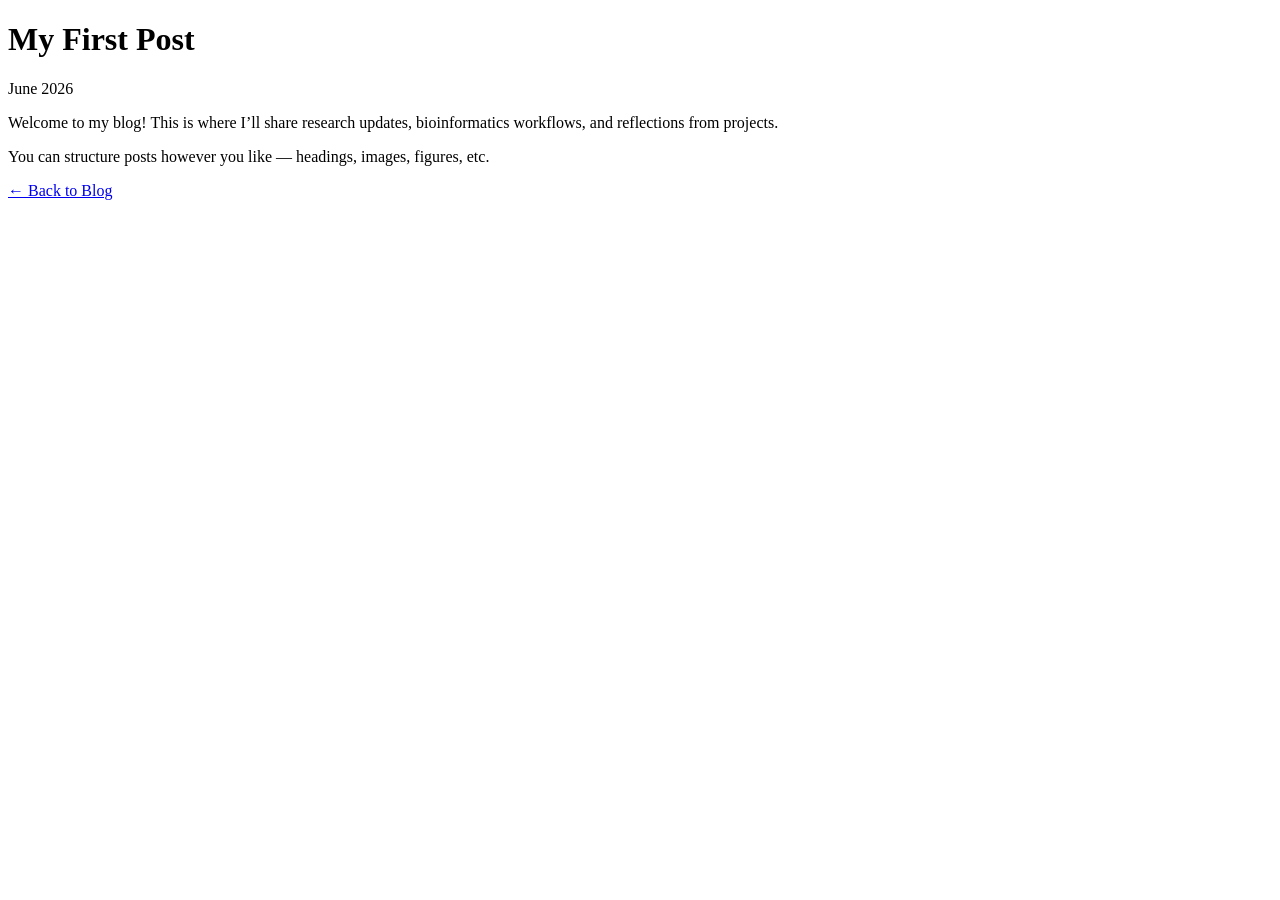
==== blog/post1.html @ 32e05dc0 "add blog" ====
<!DOCTYPE HTML>
<html>
<head>
  <title>My First Post</title>
  <meta charset="utf-8">
  <meta name="viewport" content="width=device-width, initial-scale=1">

  <!-- Link back to your main CSS -->
  <link rel="stylesheet" href="../assets/css/main.css">
</head>

<body>

  <div id="wrapper">

    <header id="header">
      <h1>My First Post</h1>
      <p>June 2026</p>
    </header>

    <div id="main">
      <article>
        <p>
          Welcome to my blog! This is where I’ll share research updates,
          bioinformatics workflows, and reflections from projects.
        </p>

        <p>
          You can structure posts however you like — headings, images,
          figures, etc.
        </p>
      </article>

      <!-- Back link -->
      <p><a href="../index.html#blog">← Back to Blog</a></p>
    </div>

  </div>

</body>
</html>
---- assets/css/main.css ----
@import url(fontawesome-all.min.css);
@import url("https://fonts.googleapis.com/css?family=Source+Sans+Pro:300italic,600italic,300,600");

/*
	Dimension by HTML5 UP
	html5up.net | @ajlkn
	Free for personal and commercial use under the CCA 3.0 license (html5up.net/license)
*/

html, body, div, span, applet, object,
iframe, h1, h2, h3, h4, h5, h6, p, blockquote,
pre, a, abbr, acronym, address, big, cite,
code, del, dfn, em, img, ins, kbd, q, s, samp,
small, strike, strong, sub, sup, tt, var, b,
u, i, center, dl, dt, dd, ol, ul, li, fieldset,
form, label, legend, table, caption, tbody,
tfoot, thead, tr, th, td, article, aside,
canvas, details, embed, figure, figcaption,
footer, header, hgroup, menu, nav, output, ruby,
section, summary, time, mark, audio, video {
	margin: 0;
	padding: 0;
	border: 0;
	font-size: 100%;
	font: inherit;
	vertical-align: baseline;}

article, aside, details, figcaption, figure,
footer, header, hgroup, menu, nav, section {
	display: block;}

body {
	line-height: 1;
}

ol, ul {
	list-style: none;
}

blockquote, q {
	quotes: none;
}

	blockquote:before, blockquote:after, q:before, q:after {
		content: '';
		content: none;
	}

table {
	border-collapse: collapse;
	border-spacing: 0;
}

body {
	-webkit-text-size-adjust: none;
}

mark {
	background-color: transparent;
	color: inherit;
}

input::-moz-focus-inner {
	border: 0;
	padding: 0;
}

input, select, textarea {
	-moz-appearance: none;
	-webkit-appearance: none;
	-ms-appearance: none;
	appearance: none;
}

/* Basic */

	@-ms-viewport {
		width: device-width;
	}

	@media screen and (max-width: 480px) {

		html, body {
			min-width: 320px;
		}

	}

	html {
		box-sizing: border-box;
	}

	*, *:before, *:after {
		box-sizing: inherit;
	}

	body {
		background: #1b1f22;
	}

		body.is-preload *, body.is-preload *:before, body.is-preload *:after {
			-moz-animation: none !important;
			-webkit-animation: none !important;
			-ms-animation: none !important;
			animation: none !important;
			-moz-transition: none !important;
			-webkit-transition: none !important;
			-ms-transition: none !important;
			transition: none !important;
		}

/* Type */

	html {
		font-size: 16pt;
	}

		@media screen and (max-width: 1680px) {

			html {
				font-size: 12pt;
			}

		}

		@media screen and (max-width: 736px) {

			html {
				font-size: 11pt;
			}

		}

		@media screen and (max-width: 360px) {

			html {
				font-size: 10pt;
			}

		}

	body, input, select, textarea {
		color: #ffffff;
		font-family: "Source Sans Pro", sans-serif;
		font-weight: 300;
		font-size: 1rem;
		line-height: 1.65;
	}

	a {
		-moz-transition: color 0.2s ease-in-out, background-color 0.2s ease-in-out, border-bottom-color 0.2s ease-in-out;
		-webkit-transition: color 0.2s ease-in-out, background-color 0.2s ease-in-out, border-bottom-color 0.2s ease-in-out;
		-ms-transition: color 0.2s ease-in-out, background-color 0.2s ease-in-out, border-bottom-color 0.2s ease-in-out;
		transition: color 0.2s ease-in-out, background-color 0.2s ease-in-out, border-bottom-color 0.2s ease-in-out;
		border-bottom: dotted 1px rgba(255, 255, 255, 0.5);
		text-decoration: none;
		color: inherit;
	}

		a:hover {
			border-bottom-color: transparent;
		}

	strong, b {
		color: #ffffff;
		font-weight: 600;
	}

	em, i {
		font-style: italic;
	}

	p {
		margin: 0 0 2rem 0;
	}

	h1, h2, h3, h4, h5, h6 {
		color: #ffffff;
		font-weight: 600;
		line-height: 1.5;
		margin: 0 0 1rem 0;
		text-transform: uppercase;
		letter-spacing: 0.2rem;
	}

		h1 a, h2 a, h3 a, h4 a, h5 a, h6 a {
			color: inherit;
			text-decoration: none;
		}

		h1.major, h2.major, h3.major, h4.major, h5.major, h6.major {
			border-bottom: solid 1px #ffffff;
			width: -moz-max-content;
			width: -webkit-max-content;
			width: -ms-max-content;
			width: max-content;
			padding-bottom: 0.5rem;
			margin: 0 0 2rem 0;
		}

	h1 {
		font-size: 2.25rem;
		line-height: 1.3;
		letter-spacing: 0.5rem;
	}

	h2 {
		font-size: 1.5rem;
		line-height: 1.4;
		letter-spacing: 0.5rem;
	}

	h3 {
		font-size: 1rem;
	}

	h4 {
		font-size: 0.8rem;
	}

	h5 {
		font-size: 0.7rem;
	}

	h6 {
		font-size: 0.6rem;
	}

	@media screen and (max-width: 736px) {

		h1 {
			font-size: 1.75rem;
			line-height: 1.4;
		}

		h2 {
			font-size: 1.25em;
			line-height: 1.5;
		}

	}

	sub {
		font-size: 0.8rem;
		position: relative;
		top: 0.5rem;
	}

	sup {
		font-size: 0.8rem;
		position: relative;
		top: -0.5rem;
	}

	blockquote {
		border-left: solid 4px #ffffff;
		font-style: italic;
		margin: 0 0 2rem 0;
		padding: 0.5rem 0 0.5rem 2rem;
	}

	code {
		background: rgba(255, 255, 255, 0.075);
		border-radius: 4px;
		font-family: "Courier New", monospace;
		font-size: 0.9rem;
		margin: 0 0.25rem;
		padding: 0.25rem 0.65rem;
	}

	pre {
		-webkit-overflow-scrolling: touch;
		font-family: "Courier New", monospace;
		font-size: 0.9rem;
		margin: 0 0 2rem 0;
	}

		pre code {
			display: block;
			line-height: 1.75;
			padding: 1rem 1.5rem;
			overflow-x: auto;
		}

	hr {
		border: 0;
		border-bottom: solid 1px #ffffff;
		margin: 2.75rem 0;
	}

	.align-left {
		text-align: left;
	}

	.align-center {
		text-align: center;
	}

	.align-right {
		text-align: right;
	}

/* Form */

	form {
		margin: 0 0 2rem 0;
	}

		form > :last-child {
			margin-bottom: 0;
		}

		form > .fields {
			display: -moz-flex;
			display: -webkit-flex;
			display: -ms-flex;
			display: flex;
			-moz-flex-wrap: wrap;
			-webkit-flex-wrap: wrap;
			-ms-flex-wrap: wrap;
			flex-wrap: wrap;
			width: calc(100% + 3rem);
			margin: -1.5rem 0 2rem -1.5rem;
		}

			form > .fields > .field {
				-moz-flex-grow: 0;
				-webkit-flex-grow: 0;
				-ms-flex-grow: 0;
				flex-grow: 0;
				-moz-flex-shrink: 0;
				-webkit-flex-shrink: 0;
				-ms-flex-shrink: 0;
				flex-shrink: 0;
				padding: 1.5rem 0 0 1.5rem;
				width: calc(100% - 1.5rem);
			}

				form > .fields > .field.half {
					width: calc(50% - 0.75rem);
				}

				form > .fields > .field.third {
					width: calc(100%/3 - 0.5rem);
				}

				form > .fields > .field.quarter {
					width: calc(25% - 0.375rem);
				}

		@media screen and (max-width: 480px) {

			form > .fields {
				width: calc(100% + 3rem);
				margin: -1.5rem 0 2rem -1.5rem;
			}

				form > .fields > .field {
					padding: 1.5rem 0 0 1.5rem;
					width: calc(100% - 1.5rem);
				}

					form > .fields > .field.half {
						width: calc(100% - 1.5rem);
					}

					form > .fields > .field.third {
						width: calc(100% - 1.5rem);
					}

					form > .fields > .field.quarter {
						width: calc(100% - 1.5rem);
					}

		}

	label {
		color: #ffffff;
		display: block;
		font-size: 0.8rem;
		font-weight: 300;
		letter-spacing: 0.2rem;
		line-height: 1.5;
		margin: 0 0 1rem 0;
		text-transform: uppercase;
	}

	input[type="text"],
	input[type="password"],
	input[type="email"],
	input[type="tel"],
	select,
	textarea {
		-moz-appearance: none;
		-webkit-appearance: none;
		-ms-appearance: none;
		appearance: none;
		-moz-transition: border-color 0.2s ease-in-out, box-shadow 0.2s ease-in-out, background-color 0.2s ease-in-out;
		-webkit-transition: border-color 0.2s ease-in-out, box-shadow 0.2s ease-in-out, background-color 0.2s ease-in-out;
		-ms-transition: border-color 0.2s ease-in-out, box-shadow 0.2s ease-in-out, background-color 0.2s ease-in-out;
		transition: border-color 0.2s ease-in-out, box-shadow 0.2s ease-in-out, background-color 0.2s ease-in-out;
		background-color: transparent;
		border-radius: 4px;
		border: solid 1px #ffffff;
		color: inherit;
		display: block;
		outline: 0;
		padding: 0 1rem;
		text-decoration: none;
		width: 100%;
	}

		input[type="text"]:invalid,
		input[type="password"]:invalid,
		input[type="email"]:invalid,
		input[type="tel"]:invalid,
		select:invalid,
		textarea:invalid {
			box-shadow: none;
		}

		input[type="text"]:focus,
		input[type="password"]:focus,
		input[type="email"]:focus,
		input[type="tel"]:focus,
		select:focus,
		textarea:focus {
			background: rgba(255, 255, 255, 0.075);
			border-color: #ffffff;
			box-shadow: 0 0 0 1px #ffffff;
		}

	select {
		background-image: url("data:image/svg+xml;charset=utf8,%3Csvg xmlns='http://www.w3.org/2000/svg' width='40' height='40' preserveAspectRatio='none' viewBox='0 0 40 40'%3E%3Cpath d='M9.4,12.3l10.4,10.4l10.4-10.4c0.2-0.2,0.5-0.4,0.9-0.4c0.3,0,0.6,0.1,0.9,0.4l3.3,3.3c0.2,0.2,0.4,0.5,0.4,0.9 c0,0.4-0.1,0.6-0.4,0.9L20.7,31.9c-0.2,0.2-0.5,0.4-0.9,0.4c-0.3,0-0.6-0.1-0.9-0.4L4.3,17.3c-0.2-0.2-0.4-0.5-0.4-0.9 c0-0.4,0.1-0.6,0.4-0.9l3.3-3.3c0.2-0.2,0.5-0.4,0.9-0.4S9.1,12.1,9.4,12.3z' fill='%23ffffff' /%3E%3C/svg%3E");
		background-size: 1.25rem;
		background-repeat: no-repeat;
		background-position: calc(100% - 1rem) center;
		height: 2.75rem;
		padding-right: 2.75rem;
		text-overflow: ellipsis;
	}

		select option {
			color: #ffffff;
			background: #1b1f22;
		}

		select:focus::-ms-value {
			background-color: transparent;
		}

		select::-ms-expand {
			display: none;
		}

	input[type="text"],
	input[type="password"],
	input[type="email"],
	select {
		height: 2.75rem;
	}

	textarea {
		padding: 0.75rem 1rem;
	}

	input[type="checkbox"],
	input[type="radio"] {
		-moz-appearance: none;
		-webkit-appearance: none;
		-ms-appearance: none;
		appearance: none;
		display: block;
		float: left;
		margin-right: -2rem;
		opacity: 0;
		width: 1rem;
		z-index: -1;
	}

		input[type="checkbox"] + label,
		input[type="radio"] + label {
			text-decoration: none;
			-moz-user-select: none;
			-webkit-user-select: none;
			-ms-user-select: none;
			user-select: none;
			color: #ffffff;
			cursor: pointer;
			display: inline-block;
			font-size: 0.8rem;
			font-weight: 300;
			margin: 0 0 0.5rem 0;
			padding-left: 2.65rem;
			padding-right: 0.75rem;
			position: relative;
		}

			input[type="checkbox"] + label:before,
			input[type="radio"] + label:before {
				-moz-osx-font-smoothing: grayscale;
				-webkit-font-smoothing: antialiased;
				display: inline-block;
				font-style: normal;
				font-variant: normal;
				text-rendering: auto;
				line-height: 1;
				text-transform: none !important;
				font-family: 'Font Awesome 5 Free';
				font-weight: 900;
			}

			input[type="checkbox"] + label:before,
			input[type="radio"] + label:before {
				-moz-transition: border-color 0.2s ease-in-out, box-shadow 0.2s ease-in-out, background-color 0.2s ease-in-out;
				-webkit-transition: border-color 0.2s ease-in-out, box-shadow 0.2s ease-in-out, background-color 0.2s ease-in-out;
				-ms-transition: border-color 0.2s ease-in-out, box-shadow 0.2s ease-in-out, background-color 0.2s ease-in-out;
				transition: border-color 0.2s ease-in-out, box-shadow 0.2s ease-in-out, background-color 0.2s ease-in-out;
				border-radius: 4px;
				border: solid 1px #ffffff;
				content: '';
				display: inline-block;
				height: 1.65rem;
				left: 0;
				line-height: 1.65rem;
				position: absolute;
				text-align: center;
				top: -0.15rem;
				width: 1.65rem;
			}

		input[type="checkbox"]:checked + label:before,
		input[type="radio"]:checked + label:before {
			background: #ffffff !important;
			border-color: #ffffff !important;
			color: #1b1f22;
			content: '\f00c';
		}

		input[type="checkbox"]:focus + label:before,
		input[type="radio"]:focus + label:before {
			background: rgba(255, 255, 255, 0.075);
			border-color: #ffffff;
			box-shadow: 0 0 0 1px #ffffff;
		}

	input[type="checkbox"] + label:before {
		border-radius: 4px;
	}

	input[type="radio"] + label:before {
		border-radius: 100%;
	}

	::-webkit-input-placeholder {
		color: rgba(255, 255, 255, 0.5) !important;
		opacity: 1.0;
	}

	:-moz-placeholder {
		color: rgba(255, 255, 255, 0.5) !important;
		opacity: 1.0;
	}

	::-moz-placeholder {
		color: rgba(255, 255, 255, 0.5) !important;
		opacity: 1.0;
	}

	:-ms-input-placeholder {
		color: rgba(255, 255, 255, 0.5) !important;
		opacity: 1.0;
	}

	.formerize-placeholder {
		color: rgba(255, 255, 255, 0.5) !important;
		opacity: 1.0;
	}

/* Box */

	.box {
		border-radius: 4px;
		border: solid 1px #ffffff;
		margin-bottom: 2rem;
		padding: 1.5em;
	}

		.box > :last-child,
		.box > :last-child > :last-child,
		.box > :last-child > :last-child > :last-child {
			margin-bottom: 0;
		}

		.box.alt {
			border: 0;
			border-radius: 0;
			padding: 0;
		}

/* Icon */

	.icon {
		text-decoration: none;
		border-bottom: none;
		position: relative;
	}

		.icon:before {
			-moz-osx-font-smoothing: grayscale;
			-webkit-font-smoothing: antialiased;
			display: inline-block;
			font-style: normal;
			font-variant: normal;
			text-rendering: auto;
			line-height: 1;
			text-transform: none !important;
			font-family: 'Font Awesome 5 Free';
			font-weight: 400;
		}

		.icon > .label {
			display: none;
		}

		.icon:before {
			line-height: inherit;
		}

		.icon.solid:before {
			font-weight: 900;
		}

		.icon.brands:before {
			font-family: 'Font Awesome 5 Brands';
		}

/* Image */

	.image {
		border-radius: 4px;
		border: 0;
		display: inline-block;
		position: relative;
	}

		.image:before {
			pointer-events: none;
			background-image: url("../../images/overlay.png");
			background-color: rgba(19, 21, 25, 0.5);
			border-radius: 4px;
			content: '';
			display: block;
			height: 100%;
			left: 0;
			opacity: 0.5;
			position: absolute;
			top: 0;
			width: 100%;
		}

		.image img {
			border-radius: 4px;
			display: block;
		}

		.image.left, .image.right {
			max-width: 40%;
		}

			.image.left img, .image.right img {
				width: 100%;
			}

		.image.left {
			float: left;
			padding: 0 1.5em 1em 0;
			top: 0.25em;
		}

		.image.right {
			float: right;
			padding: 0 0 1em 1.5em;
			top: 0.25em;
		}

		.image.fit {
			display: block;
			margin: 0 0 2rem 0;
			width: 100%;
		}

			.image.fit img {
				width: 100%;
			}

		.image.main {
			display: block;
			margin: 2.5rem 0;
			width: 100%;
		}

			.image.main img {
				width: 100%;
			}

		@media screen and (max-width: 736px) {

			.image.main {
				margin: 2rem 0;
			}

		}

		@media screen and (max-width: 480px) {

			.image.main {
				margin: 1.5rem 0;
			}

		}

/* List */

	ol {
		list-style: decimal;
		margin: 0 0 2rem 0;
		padding-left: 1.25em;
	}

		ol li {
			padding-left: 0.25em;
		}

	ul {
		list-style: disc;
		margin: 0 0 2rem 0;
		padding-left: 1em;
	}

		ul li {
			padding-left: 0.5em;
		}

		ul.alt {
			list-style: none;
			padding-left: 0;
		}

			ul.alt li {
				border-top: solid 1px #ffffff;
				padding: 0.5em 0;
			}

				ul.alt li:first-child {
					border-top: 0;
					padding-top: 0;
				}

	dl {
		margin: 0 0 2rem 0;
	}

		dl dt {
			display: block;
			font-weight: 600;
			margin: 0 0 1rem 0;
		}

		dl dd {
			margin-left: 2rem;
		}

/* Actions */

	ul.actions {
		display: -moz-flex;
		display: -webkit-flex;
		display: -ms-flex;
		display: flex;
		cursor: default;
		list-style: none;
		margin-left: -1rem;
		padding-left: 0;
	}

		ul.actions li {
			padding: 0 0 0 1rem;
			vertical-align: middle;
		}

		ul.actions.special {
			-moz-justify-content: center;
			-webkit-justify-content: center;
			-ms-justify-content: center;
			justify-content: center;
			width: 100%;
			margin-left: 0;
		}

			ul.actions.special li:first-child {
				padding-left: 0;
			}

		ul.actions.stacked {
			-moz-flex-direction: column;
			-webkit-flex-direction: column;
			-ms-flex-direction: column;
			flex-direction: column;
			margin-left: 0;
		}

			ul.actions.stacked li {
				padding: 1.3rem 0 0 0;
			}

				ul.actions.stacked li:first-child {
					padding-top: 0;
				}

		ul.actions.fit {
			width: calc(100% + 1rem);
		}

			ul.actions.fit li {
				-moz-flex-grow: 1;
				-webkit-flex-grow: 1;
				-ms-flex-grow: 1;
				flex-grow: 1;
				-moz-flex-shrink: 1;
				-webkit-flex-shrink: 1;
				-ms-flex-shrink: 1;
				flex-shrink: 1;
				width: 100%;
			}

				ul.actions.fit li > * {
					width: 100%;
				}

			ul.actions.fit.stacked {
				width: 100%;
			}

		@media screen and (max-width: 480px) {

			ul.actions:not(.fixed) {
				-moz-flex-direction: column;
				-webkit-flex-direction: column;
				-ms-flex-direction: column;
				flex-direction: column;
				margin-left: 0;
				width: 100% !important;
			}

				ul.actions:not(.fixed) li {
					-moz-flex-grow: 1;
					-webkit-flex-grow: 1;
					-ms-flex-grow: 1;
					flex-grow: 1;
					-moz-flex-shrink: 1;
					-webkit-flex-shrink: 1;
					-ms-flex-shrink: 1;
					flex-shrink: 1;
					padding: 1rem 0 0 0;
					text-align: center;
					width: 100%;
				}

					ul.actions:not(.fixed) li > * {
						width: 100%;
					}

					ul.actions:not(.fixed) li:first-child {
						padding-top: 0;
					}

					ul.actions:not(.fixed) li input[type="submit"],
					ul.actions:not(.fixed) li input[type="reset"],
					ul.actions:not(.fixed) li input[type="button"],
					ul.actions:not(.fixed) li button,
					ul.actions:not(.fixed) li .button {
						width: 100%;
					}

						ul.actions:not(.fixed) li input[type="submit"].icon:before,
						ul.actions:not(.fixed) li input[type="reset"].icon:before,
						ul.actions:not(.fixed) li input[type="button"].icon:before,
						ul.actions:not(.fixed) li button.icon:before,
						ul.actions:not(.fixed) li .button.icon:before {
							margin-left: -0.5em;
						}

		}

/* Icons */

	ul.icons {
		cursor: default;
		list-style: none;
		padding-left: 0;
	}

		ul.icons li {
			display: inline-block;
			padding: 0 0.75em 0 0;
		}

			ul.icons li:last-child {
				padding-right: 0;
			}

			ul.icons li a {
				border-radius: 100%;
				box-shadow: inset 0 0 0 1px #ffffff;
				display: inline-block;
				height: 2.25rem;
				line-height: 2.25rem;
				text-align: center;
				width: 2.25rem;
			}

				ul.icons li a:hover {
					background-color: rgba(255, 255, 255, 0.075);
				}

				ul.icons li a:active {
					background-color: rgba(255, 255, 255, 0.175);
				}

/* Table */

	.table-wrapper {
		-webkit-overflow-scrolling: touch;
		overflow-x: auto;
	}

	table {
		margin: 0 0 2rem 0;
		width: 100%;
	}

		table tbody tr {
			border: solid 1px #ffffff;
			border-left: 0;
			border-right: 0;
		}

			table tbody tr:nth-child(2n + 1) {
				background-color: rgba(255, 255, 255, 0.075);
			}

		table td {
			padding: 0.75em 0.75em;
		}

		table th {
			color: #ffffff;
			font-size: 0.9em;
			font-weight: 600;
			padding: 0 0.75em 0.75em 0.75em;
			text-align: left;
		}

		table thead {
			border-bottom: solid 2px #ffffff;
		}

		table tfoot {
			border-top: solid 2px #ffffff;
		}

		table.alt {
			border-collapse: separate;
		}

			table.alt tbody tr td {
				border: solid 1px #ffffff;
				border-left-width: 0;
				border-top-width: 0;
			}

				table.alt tbody tr td:first-child {
					border-left-width: 1px;
				}

			table.alt tbody tr:first-child td {
				border-top-width: 1px;
			}

			table.alt thead {
				border-bottom: 0;
			}

			table.alt tfoot {
				border-top: 0;
			}

/* Button */

	input[type="submit"],
	input[type="reset"],
	input[type="button"],
	button,
	.button {
		-moz-appearance: none;
		-webkit-appearance: none;
		-ms-appearance: none;
		appearance: none;
		-moz-transition: background-color 0.2s ease-in-out, color 0.2s ease-in-out;
		-webkit-transition: background-color 0.2s ease-in-out, color 0.2s ease-in-out;
		-ms-transition: background-color 0.2s ease-in-out, color 0.2s ease-in-out;
		transition: background-color 0.2s ease-in-out, color 0.2s ease-in-out;
		background-color: transparent;
		border-radius: 4px;
		border: 0;
		box-shadow: inset 0 0 0 1px #ffffff;
		color: #ffffff !important;
		cursor: pointer;
		display: inline-block;
		font-size: 0.8rem;
		font-weight: 300;
		height: 2.75rem;
		letter-spacing: 0.2rem;
		line-height: 2.75rem;
		outline: 0;
		padding: 0 1.25rem 0 1.35rem;
		text-align: center;
		text-decoration: none;
		text-transform: uppercase;
		white-space: nowrap;
	}

		input[type="submit"]:hover,
		input[type="reset"]:hover,
		input[type="button"]:hover,
		button:hover,
		.button:hover {
			background-color: rgba(255, 255, 255, 0.075);
		}

		input[type="submit"]:active,
		input[type="reset"]:active,
		input[type="button"]:active,
		button:active,
		.button:active {
			background-color: rgba(255, 255, 255, 0.175);
		}

		input[type="submit"].icon:before,
		input[type="reset"].icon:before,
		input[type="button"].icon:before,
		button.icon:before,
		.button.icon:before {
			margin-right: 0.5em;
		}

		input[type="submit"].fit,
		input[type="reset"].fit,
		input[type="button"].fit,
		button.fit,
		.button.fit {
			width: 100%;
		}

		input[type="submit"].small,
		input[type="reset"].small,
		input[type="button"].small,
		button.small,
		.button.small {
			font-size: 0.6rem;
			height: 2.0625rem;
			line-height: 2.0625rem;
		}

		input[type="submit"].primary,
		input[type="reset"].primary,
		input[type="button"].primary,
		button.primary,
		.button.primary {
			background-color: #ffffff;
			color: #1b1f22 !important;
			font-weight: 600;
		}

		input[type="submit"].disabled, input[type="submit"]:disabled,
		input[type="reset"].disabled,
		input[type="reset"]:disabled,
		input[type="button"].disabled,
		input[type="button"]:disabled,
		button.disabled,
		button:disabled,
		.button.disabled,
		.button:disabled {
			pointer-events: none;
			cursor: default;
			opacity: 0.25;
		}

	input[type="submit"],
	input[type="reset"],
	input[type="button"],
	button {
		line-height: calc(2.75rem - 2px);
	}

/* BG */

	#bg {
		-moz-transform: scale(1.0);
		-webkit-transform: scale(1.0);
		-ms-transform: scale(1.0);
		transform: scale(1.0);
		-webkit-backface-visibility: hidden;
		position: fixed;
		top: 0;
		left: 0;
		width: 100%;
		height: 100vh;
		z-index: 1;
	}

		#bg:before, #bg:after {
			content: '';
			display: block;
			position: absolute;
			top: 0;
			left: 0;
			width: 100%;
			height: 100%;
		}

		#bg:before {
			-moz-transition: background-color 2.5s ease-in-out;
			-webkit-transition: background-color 2.5s ease-in-out;
			-ms-transition: background-color 2.5s ease-in-out;
			transition: background-color 2.5s ease-in-out;
			-moz-transition-delay: 0.75s;
			-webkit-transition-delay: 0.75s;
			-ms-transition-delay: 0.75s;
			transition-delay: 0.75s;
			background-image: linear-gradient(to top, rgba(19, 21, 25, 0.5), rgba(19, 21, 25, 0.5)), url("../../images/overlay.png");
			background-size: auto, 256px 256px;
			background-position: center, center;
			background-repeat: no-repeat, repeat;
			z-index: 2;
		}

		#bg:after {
			-moz-transform: scale(1.125);
			-webkit-transform: scale(1.125);
			-ms-transform: scale(1.125);
			transform: scale(1.125);
			-moz-transition: -moz-transform 0.325s ease-in-out, -moz-filter 0.325s ease-in-out;
			-webkit-transition: -webkit-transform 0.325s ease-in-out, -webkit-filter 0.325s ease-in-out;
			-ms-transition: -ms-transform 0.325s ease-in-out, -ms-filter 0.325s ease-in-out;
			transition: transform 0.325s ease-in-out, filter 0.325s ease-in-out;
			background-image: url("../../images/bg.jpg");
			background-position: center;
			background-size: cover;
			background-repeat: no-repeat;
			z-index: 1;
		}

		body.is-article-visible #bg:after {
			-moz-transform: scale(1.0825);
			-webkit-transform: scale(1.0825);
			-ms-transform: scale(1.0825);
			transform: scale(1.0825);
			-moz-filter: blur(0.2rem);
			-webkit-filter: blur(0.2rem);
			-ms-filter: blur(0.2rem);
			filter: blur(0.2rem);
		}

		body.is-preload #bg:before {
			background-color: #000000;
		}

/* Wrapper */

	#wrapper {
		display: -moz-flex;
		display: -webkit-flex;
		display: -ms-flex;
		display: flex;
		-moz-flex-direction: column;
		-webkit-flex-direction: column;
		-ms-flex-direction: column;
		flex-direction: column;
		-moz-align-items: center;
		-webkit-align-items: center;
		-ms-align-items: center;
		align-items: center;
		-moz-justify-content: space-between;
		-webkit-justify-content: space-between;
		-ms-justify-content: space-between;
		justify-content: space-between;
		position: relative;
		min-height: 100vh;
		width: 100%;
		padding: 4rem 2rem;
		z-index: 3;
	}

		#wrapper:before {
			content: '';
			display: block;
		}

		@media screen and (max-width: 1680px) {

			#wrapper {
				padding: 3rem 2rem;
			}

		}

		@media screen and (max-width: 736px) {

			#wrapper {
				padding: 2rem 1rem;
			}

		}

		@media screen and (max-width: 480px) {

			#wrapper {
				padding: 1rem;
			}

		}

/* Header */

	#header {
		display: -moz-flex;
		display: -webkit-flex;
		display: -ms-flex;
		display: flex;
		-moz-flex-direction: column;
		-webkit-flex-direction: column;
		-ms-flex-direction: column;
		flex-direction: column;
		-moz-align-items: center;
		-webkit-align-items: center;
		-ms-align-items: center;
		align-items: center;
		-moz-transition: -moz-transform 0.325s ease-in-out, -moz-filter 0.325s ease-in-out, opacity 0.325s ease-in-out;
		-webkit-transition: -webkit-transform 0.325s ease-in-out, -webkit-filter 0.325s ease-in-out, opacity 0.325s ease-in-out;
		-ms-transition: -ms-transform 0.325s ease-in-out, -ms-filter 0.325s ease-in-out, opacity 0.325s ease-in-out;
		transition: transform 0.325s ease-in-out, filter 0.325s ease-in-out, opacity 0.325s ease-in-out;
		background-image: -moz-radial-gradient(rgba(0, 0, 0, 0.25) 25%, rgba(0, 0, 0, 0) 55%);
		background-image: -webkit-radial-gradient(rgba(0, 0, 0, 0.25) 25%, rgba(0, 0, 0, 0) 55%);
		background-image: -ms-radial-gradient(rgba(0, 0, 0, 0.25) 25%, rgba(0, 0, 0, 0) 55%);
		background-image: radial-gradient(rgba(0, 0, 0, 0.25) 25%, rgba(0, 0, 0, 0) 55%);
		max-width: 100%;
		text-align: center;
	}

		#header > * {
			-moz-transition: opacity 0.325s ease-in-out;
			-webkit-transition: opacity 0.325s ease-in-out;
			-ms-transition: opacity 0.325s ease-in-out;
			transition: opacity 0.325s ease-in-out;
			position: relative;
			margin-top: 3.5rem;
		}

			#header > *:before {
				content: '';
				display: block;
				position: absolute;
				top: calc(-3.5rem - 1px);
				left: calc(50% - 1px);
				width: 1px;
				height: calc(3.5rem + 1px);
				background: #ffffff;
			}

		#header > :first-child {
			margin-top: 0;
		}

			#header > :first-child:before {
				display: none;
			}

		#header .logo {
			width: 5.5rem;
			height: 5.5rem;
			line-height: 5.5rem;
			border: solid 1px #ffffff;
			border-radius: 100%;
		}

			#header .logo .icon:before {
				font-size: 2rem;
			}

		#header .content {
			border-style: solid;
			border-color: #ffffff;
			border-top-width: 1px;
			border-bottom-width: 1px;
			max-width: 100%;
		}

			#header .content .inner {
				-moz-transition: max-height 0.75s ease, padding 0.75s ease, opacity 0.325s ease-in-out;
				-webkit-transition: max-height 0.75s ease, padding 0.75s ease, opacity 0.325s ease-in-out;
				-ms-transition: max-height 0.75s ease, padding 0.75s ease, opacity 0.325s ease-in-out;
				transition: max-height 0.75s ease, padding 0.75s ease, opacity 0.325s ease-in-out;
				-moz-transition-delay: 0.25s;
				-webkit-transition-delay: 0.25s;
				-ms-transition-delay: 0.25s;
				transition-delay: 0.25s;
				padding: 3rem 2rem;
				max-height: 40rem;
				overflow: hidden;
			}

				#header .content .inner > :last-child {
					margin-bottom: 0;
				}

			#header .content p {
				text-transform: uppercase;
				letter-spacing: 0.2rem;
				font-size: 0.8rem;
				line-height: 2;
			}

		#header nav ul {
			display: -moz-flex;
			display: -webkit-flex;
			display: -ms-flex;
			display: flex;
			margin-bottom: 0;
			list-style: none;
			padding-left: 0;
			border: solid 1px #ffffff;
			border-radius: 4px;
		}

			#header nav ul li {
				padding-left: 0;
				border-left: solid 1px #ffffff;
			}

				#header nav ul li:first-child {
					border-left: 0;
				}

				#header nav ul li a {
					display: block;
					min-width: 7.5rem;
					height: 2.75rem;
					line-height: 2.75rem;
					padding: 0 1.25rem 0 1.45rem;
					text-transform: uppercase;
					letter-spacing: 0.2rem;
					font-size: 0.8rem;
					border-bottom: 0;
				}

					#header nav ul li a:hover {
						background-color: rgba(255, 255, 255, 0.075);
					}

					#header nav ul li a:active {
						background-color: rgba(255, 255, 255, 0.175);
					}

		#header nav.use-middle:after {
			content: '';
			display: block;
			position: absolute;
			top: 0;
			left: calc(50% - 1px);
			width: 1px;
			height: 100%;
			background: #ffffff;
		}

		#header nav.use-middle ul li.is-middle {
			border-left: 0;
		}

		body.is-article-visible #header {
			-moz-transform: scale(0.95);
			-webkit-transform: scale(0.95);
			-ms-transform: scale(0.95);
			transform: scale(0.95);
			-moz-filter: blur(0.1rem);
			-webkit-filter: blur(0.1rem);
			-ms-filter: blur(0.1rem);
			filter: blur(0.1rem);
			opacity: 0;
		}

		body.is-preload #header {
			-moz-filter: blur(0.125rem);
			-webkit-filter: blur(0.125rem);
			-ms-filter: blur(0.125rem);
			filter: blur(0.125rem);
		}

			body.is-preload #header > * {
				opacity: 0;
			}

			body.is-preload #header .content .inner {
				max-height: 0;
				padding-top: 0;
				padding-bottom: 0;
				opacity: 0;
			}

		@media screen and (max-width: 980px) {

			#header .content p br {
				display: none;
			}

		}

		@media screen and (max-width: 736px) {

			#header > * {
				margin-top: 2rem;
			}

				#header > *:before {
					top: calc(-2rem - 1px);
					height: calc(2rem + 1px);
				}

			#header .logo {
				width: 4.75rem;
				height: 4.75rem;
				line-height: 4.75rem;
			}

				#header .logo .icon:before {
					font-size: 1.75rem;
				}

			#header .content .inner {
				padding: 2.5rem 1rem;
			}

			#header .content p {
				line-height: 1.875;
			}

		}

		@media screen and (max-width: 480px) {

			#header {
				padding: 1.5rem 0;
			}

				#header .content .inner {
					padding: 2.5rem 0;
				}

				#header nav ul {
					-moz-flex-direction: column;
					-webkit-flex-direction: column;
					-ms-flex-direction: column;
					flex-direction: column;
					min-width: 10rem;
					max-width: 100%;
				}

					#header nav ul li {
						border-left: 0;
						border-top: solid 1px #ffffff;
					}

						#header nav ul li:first-child {
							border-top: 0;
						}

						#header nav ul li a {
							height: 3rem;
							line-height: 3rem;
							min-width: 0;
							width: 100%;
						}

				#header nav.use-middle:after {
					display: none;
				}

		}

/* Main */

	#main {
		-moz-flex-grow: 1;
		-webkit-flex-grow: 1;
		-ms-flex-grow: 1;
		flex-grow: 1;
		-moz-flex-shrink: 1;
		-webkit-flex-shrink: 1;
		-ms-flex-shrink: 1;
		flex-shrink: 1;
		display: -moz-flex;
		display: -webkit-flex;
		display: -ms-flex;
		display: flex;
		-moz-align-items: center;
		-webkit-align-items: center;
		-ms-align-items: center;
		align-items: center;
		-moz-justify-content: center;
		-webkit-justify-content: center;
		-ms-justify-content: center;
		justify-content: center;
		-moz-flex-direction: column;
		-webkit-flex-direction: column;
		-ms-flex-direction: column;
		flex-direction: column;
		position: relative;
		max-width: 100%;
		z-index: 3;
	}

		#main article {
			-moz-transform: translateY(0.25rem);
			-webkit-transform: translateY(0.25rem);
			-ms-transform: translateY(0.25rem);
			transform: translateY(0.25rem);
			-moz-transition: opacity 0.325s ease-in-out, -moz-transform 0.325s ease-in-out;
			-webkit-transition: opacity 0.325s ease-in-out, -webkit-transform 0.325s ease-in-out;
			-ms-transition: opacity 0.325s ease-in-out, -ms-transform 0.325s ease-in-out;
			transition: opacity 0.325s ease-in-out, transform 0.325s ease-in-out;
			padding: 4.5rem 2.5rem 1.5rem 2.5rem ;
			position: relative;
			width: 40rem;
			max-width: 100%;
			background-color: rgba(27, 31, 34, 0.85);
			border-radius: 4px;
			opacity: 0;
		}

			#main article.active {
				-moz-transform: translateY(0);
				-webkit-transform: translateY(0);
				-ms-transform: translateY(0);
				transform: translateY(0);
				opacity: 1;
			}

			#main article .close {
				display: block;
				position: absolute;
				top: 0;
				right: 0;
				width: 4rem;
				height: 4rem;
				cursor: pointer;
				text-indent: 4rem;
				overflow: hidden;
				white-space: nowrap;
			}

				#main article .close:before {
					-moz-transition: background-color 0.2s ease-in-out;
					-webkit-transition: background-color 0.2s ease-in-out;
					-ms-transition: background-color 0.2s ease-in-out;
					transition: background-color 0.2s ease-in-out;
					content: '';
					display: block;
					position: absolute;
					top: 0.75rem;
					left: 0.75rem;
					width: 2.5rem;
					height: 2.5rem;
					border-radius: 100%;
					background-position: center;
					background-image: url("data:image/svg+xml;charset=utf8,%3Csvg xmlns='http://www.w3.org/2000/svg' xmlns:xlink='http://www.w3.org/1999/xlink' width='20px' height='20px' viewBox='0 0 20 20' zoomAndPan='disable'%3E%3Cstyle%3Eline %7B stroke: %23ffffff%3B stroke-width: 1%3B %7D%3C/style%3E%3Cline x1='2' y1='2' x2='18' y2='18' /%3E%3Cline x1='18' y1='2' x2='2' y2='18' /%3E%3C/svg%3E");
					background-size: 20px 20px;
					background-repeat: no-repeat;
				}

				#main article .close:hover:before {
					background-color: rgba(255, 255, 255, 0.075);
				}

				#main article .close:active:before {
					background-color: rgba(255, 255, 255, 0.175);
				}

		@media screen and (max-width: 736px) {

			#main article {
				padding: 3.5rem 2rem 0.5rem 2rem ;
			}

				#main article .close:before {
					top: 0.875rem;
					left: 0.875rem;
					width: 2.25rem;
					height: 2.25rem;
					background-size: 14px 14px;
				}

		}

		@media screen and (max-width: 480px) {

			#main article {
				padding: 3rem 1.5rem 0.5rem 1.5rem ;
			}

		}

/* Footer */

	#footer {
		-moz-transition: -moz-transform 0.325s ease-in-out, -moz-filter 0.325s ease-in-out, opacity 0.325s ease-in-out;
		-webkit-transition: -webkit-transform 0.325s ease-in-out, -webkit-filter 0.325s ease-in-out, opacity 0.325s ease-in-out;
		-ms-transition: -ms-transform 0.325s ease-in-out, -ms-filter 0.325s ease-in-out, opacity 0.325s ease-in-out;
		transition: transform 0.325s ease-in-out, filter 0.325s ease-in-out, opacity 0.325s ease-in-out;
		width: 100%;
		max-width: 100%;
		margin-top: 2rem;
		text-align: center;
	}

		#footer .copyright {
			letter-spacing: 0.2rem;
			font-size: 0.6rem;
			opacity: 0.75;
			margin-bottom: 0;
			text-transform: uppercase;
		}

		body.is-article-visible #footer {
			-moz-transform: scale(0.95);
			-webkit-transform: scale(0.95);
			-ms-transform: scale(0.95);
			transform: scale(0.95);
			-moz-filter: blur(0.1rem);
			-webkit-filter: blur(0.1rem);
			-ms-filter: blur(0.1rem);
			filter: blur(0.1rem);
			opacity: 0;
		}

		body.is-preload #footer {
			opacity: 0;
		}
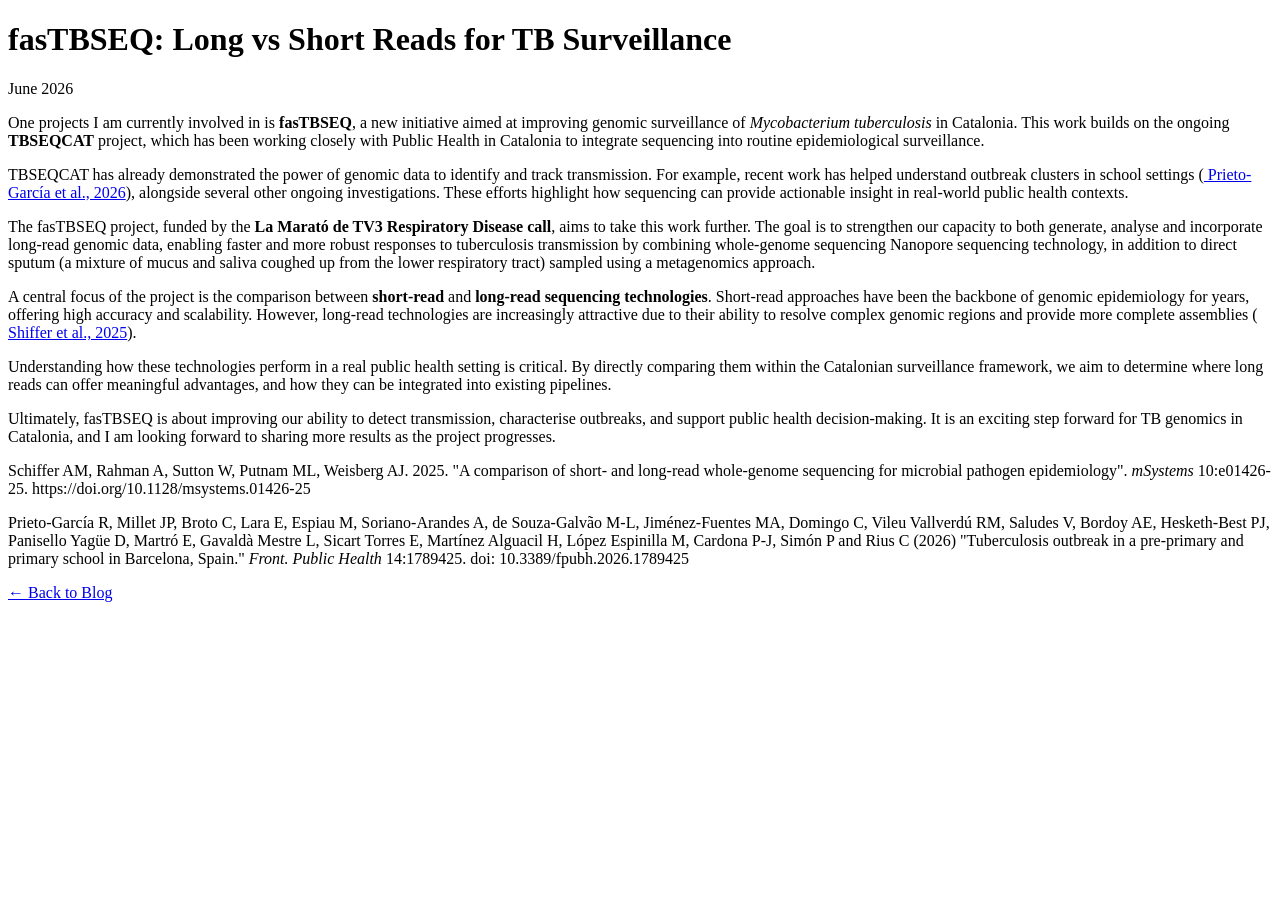
==== commit 98785441: "Add post1" ====
--- a/blog/post1.html
+++ b/blog/post1.html
@@ -1,7 +1,7 @@
 <!DOCTYPE HTML>
 <html>
 <head>
-  <title>My First Post</title>
+  <title>fasTBSEQ: Advancing TB Genomics in Catalonia</title>
   <meta charset="utf-8">
   <meta name="viewport" content="width=device-width, initial-scale=1">
 
@@ -14,21 +14,78 @@
   <div id="wrapper">
 
     <header id="header">
-      <h1>My First Post</h1>
+      <h1>fasTBSEQ: Long vs Short Reads for TB Surveillance</h1>
       <p>June 2026</p>
     </header>
 
     <div id="main">
       <article>
+
         <p>
-          Welcome to my blog! This is where I’ll share research updates,
-          bioinformatics workflows, and reflections from projects.
+          One projects I am currently involved in is <strong>fasTBSEQ</strong>,
+          a new initiative aimed at improving genomic surveillance of 
+          <em>Mycobacterium tuberculosis</em> in Catalonia. This work builds on the ongoing 
+          <strong>TBSEQCAT</strong> project, which has been working closely with Public Health 
+          in Catalonia to integrate sequencing into routine epidemiological surveillance.
         </p>
 
         <p>
-          You can structure posts however you like — headings, images,
-          figures, etc.
+          TBSEQCAT has already demonstrated the power of genomic data to identify and track
+          transmission. For example, recent work has helped understand outbreak clusters in 
+          school settings (<a href="https://doi.org/10.3389/fpubh.2026.1789425" target="_blank">
+          Prieto-García et al., 2026</a>), alongside several other ongoing 
+          investigations. These efforts highlight how sequencing can provide actionable 
+          insight in real-world public health contexts.
         </p>
+
+        <p>
+          The fasTBSEQ project, funded by the <strong>La Marató de TV3 Respiratory Disease 
+          call</strong>, aims to take this work further. The goal is to strengthen our 
+          capacity to both generate, analyse and incorporate long-read genomic data, 
+          enabling faster and more robust responses to tuberculosis transmission by combining
+          whole-genome sequencing Nanopore sequencing technology, in addition to 
+          direct sputum (a mixture of mucus and saliva coughed up from the lower respiratory tract)
+          sampled using a metagenomics approach.
+        </p>
+
+        <p>
+          A central focus of the project is the comparison between 
+          <strong>short-read</strong> and <strong>long-read sequencing technologies</strong>. 
+          Short-read approaches have been the backbone of genomic epidemiology for years, 
+          offering high accuracy and scalability. However, long-read technologies are 
+          increasingly attractive due to their ability to resolve complex genomic regions 
+          and provide more complete assemblies (<a href="https://doi.org/10.1128/msystems.01426-25" target="_blank">
+          Shiffer et al., 2025</a>).
+        </p>
+
+        <p>
+          Understanding how these technologies perform in a real public health setting is 
+          critical. By directly comparing them within the Catalonian surveillance framework, 
+          we aim to determine where long reads can offer meaningful advantages, and how they 
+          can be integrated into existing pipelines.
+        </p>
+
+        <p>
+          Ultimately, fasTBSEQ is about improving our ability to detect transmission, 
+          characterise outbreaks, and support public health decision-making. It is an 
+          exciting step forward for TB genomics in Catalonia, and I am looking forward to 
+          sharing more results as the project progresses.
+        </p>
+
+        <p>
+          Schiffer AM, Rahman A, Sutton W, Putnam ML, Weisberg AJ. 2025. "A comparison of short- and 
+          long-read whole-genome sequencing for microbial pathogen epidemiology". <em>mSystems</em> 10:e01426-25.
+          https://doi.org/10.1128/msystems.01426-25 
+        </p>
+
+        <p>
+          Prieto-García R, Millet JP, Broto C, Lara E, Espiau M, Soriano-Arandes A, de Souza-Galvão M-L, 
+          Jiménez-Fuentes MA, Domingo C, Vileu Vallverdú RM, Saludes V, Bordoy AE, Hesketh-Best PJ, 
+          Panisello Yagüe D, Martró E, Gavaldà Mestre L, Sicart Torres E, Martínez Alguacil H, López 
+          Espinilla M, Cardona P-J, Simón P and Rius C (2026) "Tuberculosis outbreak in a pre-primary 
+          and primary school in Barcelona, Spain." <em>Front. Public Health</em> 14:1789425. doi: 10.3389/fpubh.2026.1789425
+        </p>
+
       </article>
 
       <!-- Back link -->
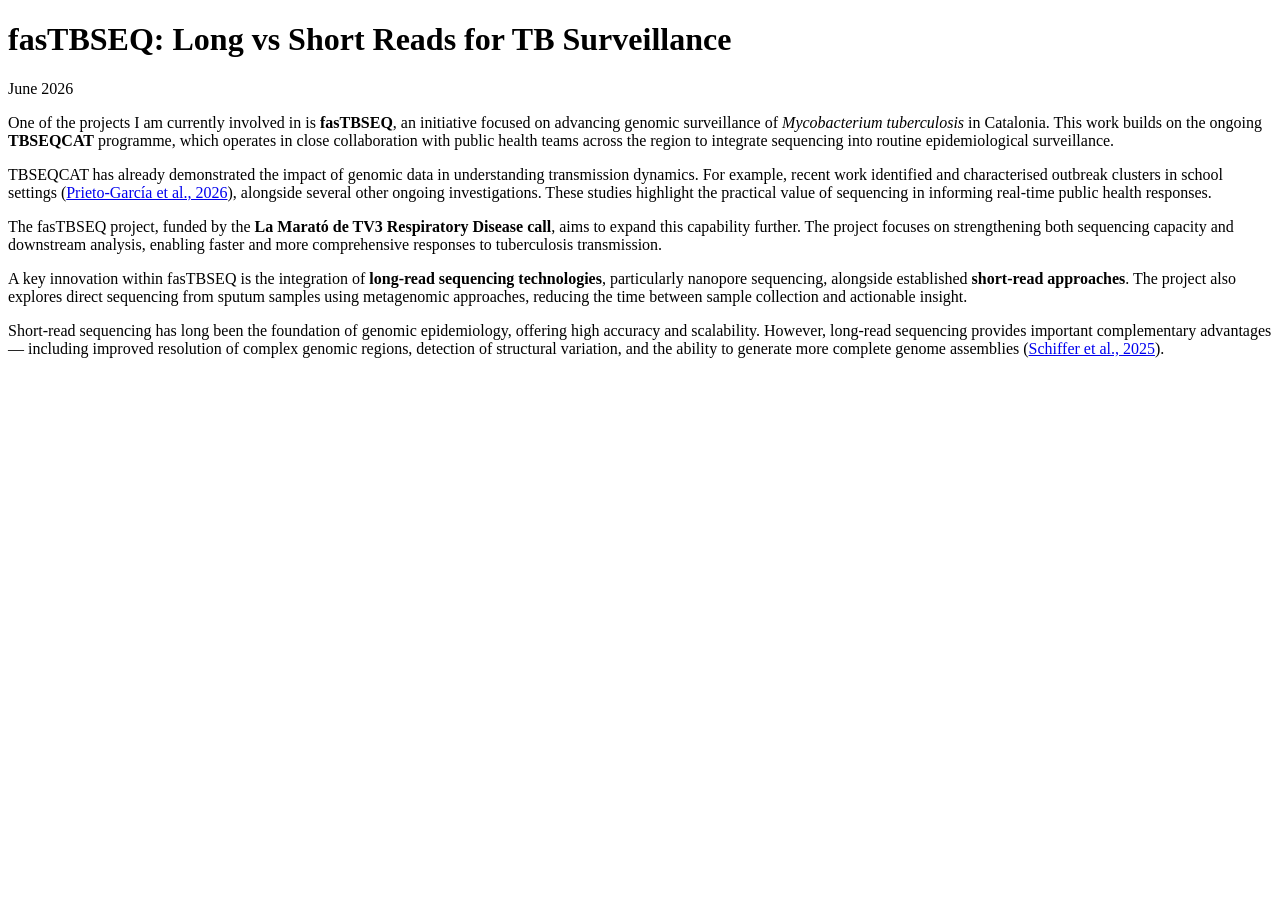
==== commit 3f1bbdb0: "Modify Blog post 1" ====
--- a/blog/post1.html
+++ b/blog/post1.html
@@ -22,77 +22,26 @@
       <article>
 
         <p>
-          One projects I am currently involved in is <strong>fasTBSEQ</strong>,
-          a new initiative aimed at improving genomic surveillance of 
-          <em>Mycobacterium tuberculosis</em> in Catalonia. This work builds on the ongoing 
-          <strong>TBSEQCAT</strong> project, which has been working closely with Public Health 
-          in Catalonia to integrate sequencing into routine epidemiological surveillance.
+          One of the projects I am currently involved in is <strong>fasTBSEQ</strong>, an initiative focused on advancing genomic surveillance of 
+          <em>Mycobacterium tuberculosis</em> in Catalonia. This work builds on the ongoing <strong>TBSEQCAT</strong> programme, which operates in close collaboration with public health teams across the region to integrate sequencing into routine epidemiological surveillance.
         </p>
 
         <p>
-          TBSEQCAT has already demonstrated the power of genomic data to identify and track
-          transmission. For example, recent work has helped understand outbreak clusters in 
-          school settings (<a href="https://doi.org/10.3389/fpubh.2026.1789425" target="_blank">
-          Prieto-García et al., 2026</a>), alongside several other ongoing 
-          investigations. These efforts highlight how sequencing can provide actionable 
-          insight in real-world public health contexts.
+          TBSEQCAT has already demonstrated the impact of genomic data in understanding transmission dynamics. For example, recent work identified and characterised outbreak clusters in school settings 
+          (<a href="https://doi.org/10.3389/fpubh.2026.1789425" target="_blank">Prieto-García et al., 2026</a>), alongside several other ongoing investigations. These studies highlight the practical value of sequencing in informing real-time public health responses.
         </p>
 
         <p>
-          The fasTBSEQ project, funded by the <strong>La Marató de TV3 Respiratory Disease 
-          call</strong>, aims to take this work further. The goal is to strengthen our 
-          capacity to both generate, analyse and incorporate long-read genomic data, 
-          enabling faster and more robust responses to tuberculosis transmission by combining
-          whole-genome sequencing Nanopore sequencing technology, in addition to 
-          direct sputum (a mixture of mucus and saliva coughed up from the lower respiratory tract)
-          sampled using a metagenomics approach.
+          The fasTBSEQ project, funded by the <strong>La Marató de TV3 Respiratory Disease call</strong>, aims to expand this capability further. The project focuses on strengthening both sequencing capacity and downstream analysis, enabling faster and more comprehensive responses to tuberculosis transmission.
         </p>
 
         <p>
-          A central focus of the project is the comparison between 
-          <strong>short-read</strong> and <strong>long-read sequencing technologies</strong>. 
-          Short-read approaches have been the backbone of genomic epidemiology for years, 
-          offering high accuracy and scalability. However, long-read technologies are 
-          increasingly attractive due to their ability to resolve complex genomic regions 
-          and provide more complete assemblies (<a href="https://doi.org/10.1128/msystems.01426-25" target="_blank">
-          Shiffer et al., 2025</a>).
+          A key innovation within fasTBSEQ is the integration of <strong>long-read sequencing technologies</strong>, particularly nanopore sequencing, alongside established <strong>short-read approaches</strong>. The project also explores direct sequencing from sputum samples using metagenomic approaches, reducing the time between sample collection and actionable insight.
         </p>
 
         <p>
-          Understanding how these technologies perform in a real public health setting is 
-          critical. By directly comparing them within the Catalonian surveillance framework, 
-          we aim to determine where long reads can offer meaningful advantages, and how they 
-          can be integrated into existing pipelines.
+          Short-read sequencing has long been the foundation of genomic epidemiology, offering high accuracy and scalability. However, long-read sequencing provides important complementary advantages — including improved resolution of complex genomic regions, detection of structural variation, and the ability to generate more complete genome assemblies 
+          (<a href="https://doi.org/10.1128/msystems.01426-25" target="_blank">Schiffer et al., 2025</a>).
         </p>
 
         <p>
-          Ultimately, fasTBSEQ is about improving our ability to detect transmission, 
-          characterise outbreaks, and support public health decision-making. It is an 
-          exciting step forward for TB genomics in Catalonia, and I am looking forward to 
-          sharing more results as the project progresses.
-        </p>
-
-        <p>
-          Schiffer AM, Rahman A, Sutton W, Putnam ML, Weisberg AJ. 2025. "A comparison of short- and 
-          long-read whole-genome sequencing for microbial pathogen epidemiology". <em>mSystems</em> 10:e01426-25.
-          https://doi.org/10.1128/msystems.01426-25 
-        </p>
-
-        <p>
-          Prieto-García R, Millet JP, Broto C, Lara E, Espiau M, Soriano-Arandes A, de Souza-Galvão M-L, 
-          Jiménez-Fuentes MA, Domingo C, Vileu Vallverdú RM, Saludes V, Bordoy AE, Hesketh-Best PJ, 
-          Panisello Yagüe D, Martró E, Gavaldà Mestre L, Sicart Torres E, Martínez Alguacil H, López 
-          Espinilla M, Cardona P-J, Simón P and Rius C (2026) "Tuberculosis outbreak in a pre-primary 
-          and primary school in Barcelona, Spain." <em>Front. Public Health</em> 14:1789425. doi: 10.3389/fpubh.2026.1789425
-        </p>
-
-      </article>
-
-      <!-- Back link -->
-      <p><a href="../index.html#blog">← Back to Blog</a></p>
-    </div>
-
-  </div>
-
-</body>
-</html>
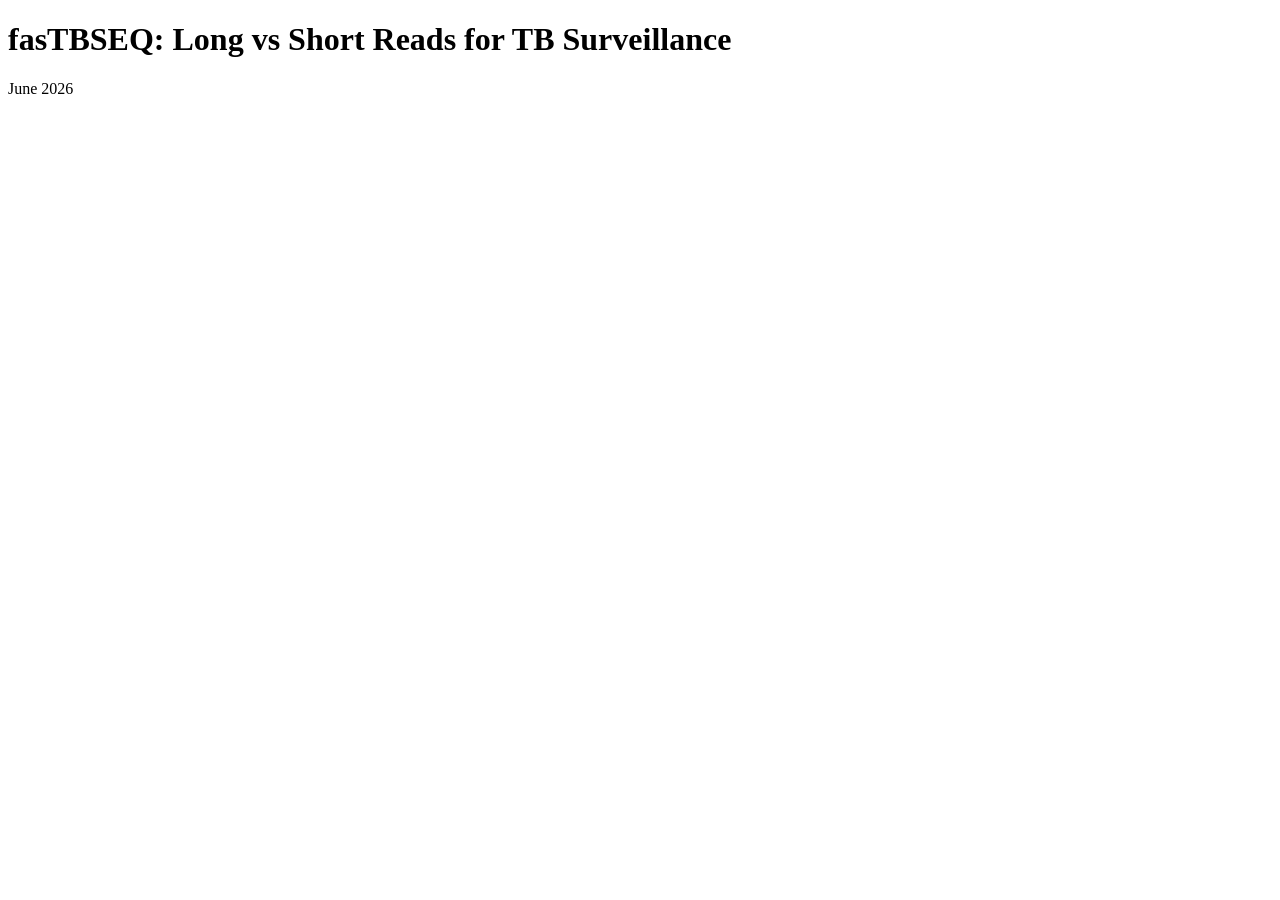
==== commit 5cb2c3e2: "Modify blog 1" ====
--- a/blog/post1.html
+++ b/blog/post1.html
@@ -5,11 +5,11 @@
   <meta charset="utf-8">
   <meta name="viewport" content="width=device-width, initial-scale=1">
 
-  <!-- Link back to your main CSS -->
+  <!-- CSS -->
   <link rel="stylesheet" href="../assets/css/main.css">
 </head>
 
-<body>
+<body class="is-preload">
 
   <div id="wrapper">
 
@@ -19,29 +19,52 @@
     </header>
 
     <div id="main">
-      <article>
+      <article class="active">
 
         <p>
           One of the projects I am currently involved in is <strong>fasTBSEQ</strong>, an initiative focused on advancing genomic surveillance of 
-          <em>Mycobacterium tuberculosis</em> in Catalonia. This work builds on the ongoing <strong>TBSEQCAT</strong> programme, which operates in close collaboration with public health teams across the region to integrate sequencing into routine epidemiological surveillance.
+          <em>Mycobacterium tuberculosis</em> in Catalonia. This work builds on the ongoing 
+          <strong>TBSEQCAT</strong> programme, which works closely with public health teams across the region.
         </p>
 
         <p>
-          TBSEQCAT has already demonstrated the impact of genomic data in understanding transmission dynamics. For example, recent work identified and characterised outbreak clusters in school settings 
-          (<a href="https://doi.org/10.3389/fpubh.2026.1789425" target="_blank">Prieto-García et al., 2026</a>), alongside several other ongoing investigations. These studies highlight the practical value of sequencing in informing real-time public health responses.
+          TBSEQCAT has already demonstrated the impact of genomic data in understanding transmission dynamics. 
+          For example, recent work identified outbreak clusters in school settings 
+          (<a href="https://doi.org/10.3389/fpubh.2026.1789425" target="_blank">Prieto-García et al., 2026</a>), 
+          alongside several ongoing investigations.
         </p>
 
         <p>
-          The fasTBSEQ project, funded by the <strong>La Marató de TV3 Respiratory Disease call</strong>, aims to expand this capability further. The project focuses on strengthening both sequencing capacity and downstream analysis, enabling faster and more comprehensive responses to tuberculosis transmission.
+          The fasTBSEQ project, funded by the <strong>La Marató de TV3 Respiratory Disease call</strong>, 
+          aims to expand sequencing capacity and improve analysis pipelines for tuberculosis surveillance.
         </p>
 
         <p>
-          A key innovation within fasTBSEQ is the integration of <strong>long-read sequencing technologies</strong>, particularly nanopore sequencing, alongside established <strong>short-read approaches</strong>. The project also explores direct sequencing from sputum samples using metagenomic approaches, reducing the time between sample collection and actionable insight.
-        </p>
-
-        <p>
-          Short-read sequencing has long been the foundation of genomic epidemiology, offering high accuracy and scalability. However, long-read sequencing provides important complementary advantages — including improved resolution of complex genomic regions, detection of structural variation, and the ability to generate more complete genome assemblies 
+          A key focus is comparing <strong>short-read</strong> and <strong>long-read sequencing technologies</strong>. 
+          Long-read approaches, particularly nanopore sequencing, offer improved resolution of complex genomic regions 
+          and more complete genome assemblies 
           (<a href="https://doi.org/10.1128/msystems.01426-25" target="_blank">Schiffer et al., 2025</a>).
         </p>
 
         <p>
+          By integrating these approaches into a real public health framework, fasTBSEQ aims to improve outbreak detection, 
+          transmission tracking, and decision-making.
+        </p>
+
+      </article>
+
+      <p><a href="../index.html#blog">← Back to Blog</a></p>
+
+    </div>
+
+  </div>
+
+  <!-- ✅ REQUIRED JS FILES -->
+  <script src="../assets/js/jquery.min.js"></script>
+  <script src="../assets/js/browser.min.js"></script>
+  <script src="../assets/js/breakpoints.min.js"></script>
+  <script src="../assets/js/util.js"></script>
+  <script src="../assets/js/main.js"></script>
+
+</body>
+</html>
